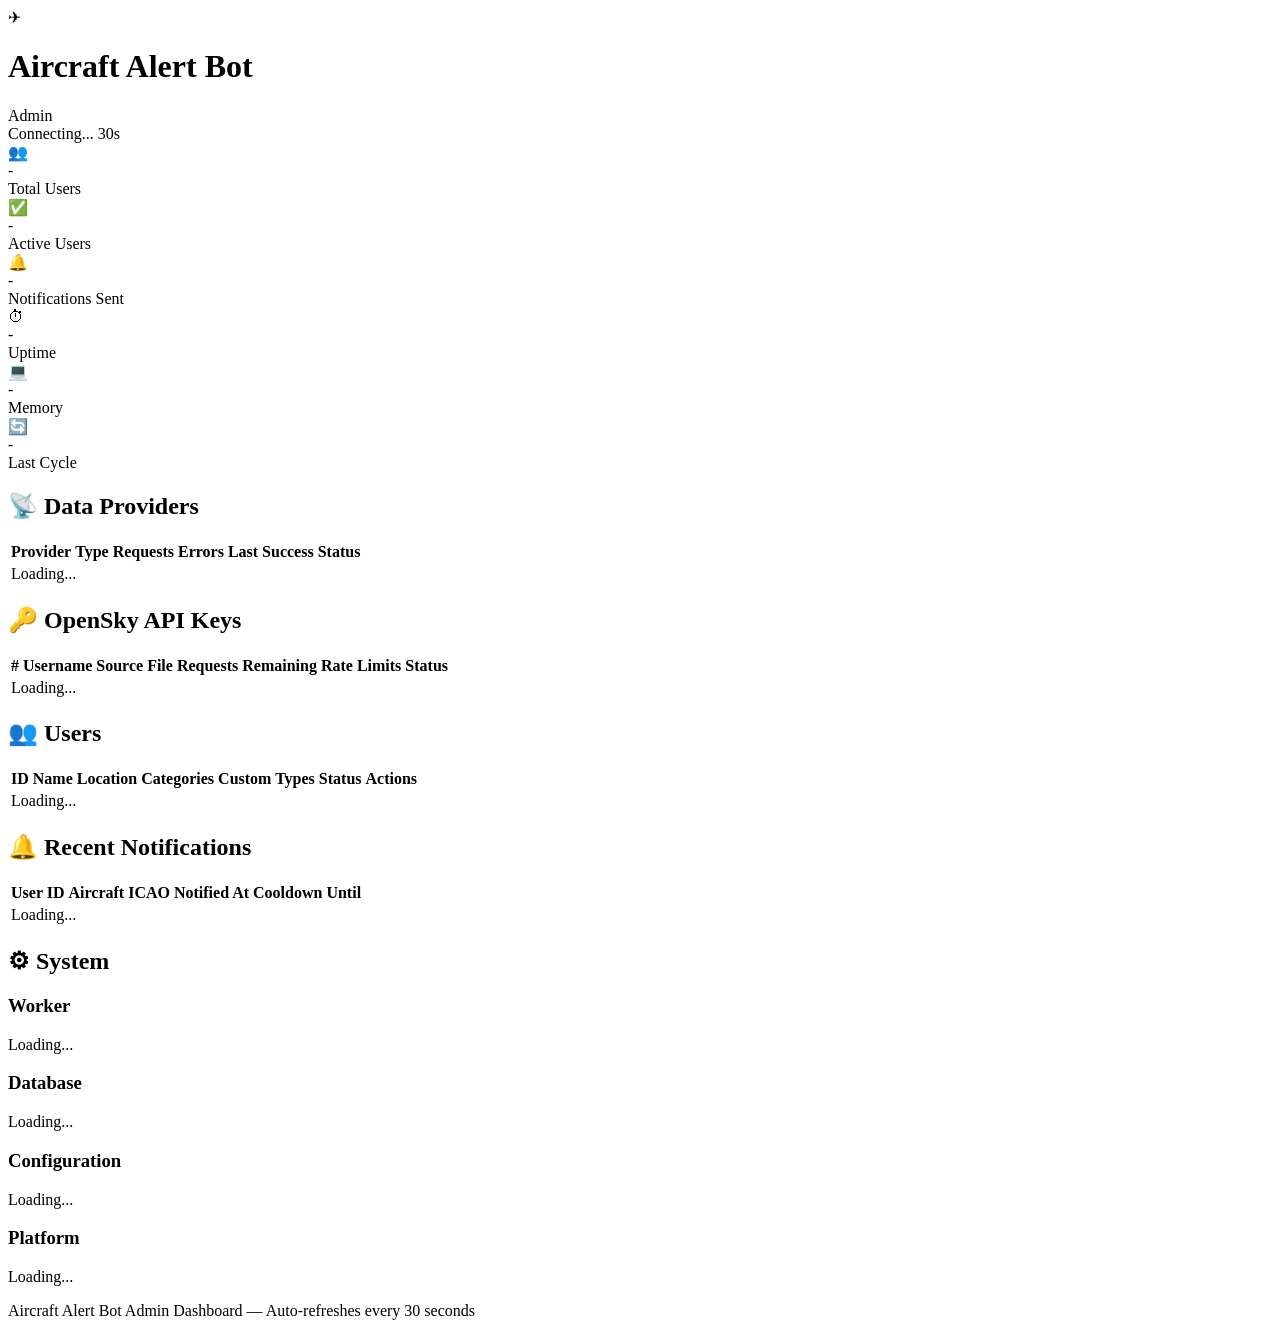
==== app/admin/static/admin.html @ d77fd0d8 "Made the first version 1.0" ====
<!DOCTYPE html>
<html lang="en">
<head>
    <meta charset="UTF-8">
    <meta name="viewport" content="width=device-width, initial-scale=1.0">
    <title>Aircraft Alert Bot - Admin Dashboard</title>
    <link rel="preconnect" href="https://fonts.googleapis.com">
    <link rel="preconnect" href="https://fonts.gstatic.com" crossorigin>
    <link href="https://fonts.googleapis.com/css2?family=Inter:wght@300;400;500;600;700&display=swap" rel="stylesheet">
    <link rel="stylesheet" href="/admin/admin.css">
</head>
<body>
    <!-- Header -->
    <header class="header">
        <div class="header-left">
            <span class="header-icon">&#9992;</span>
            <h1>Aircraft Alert Bot</h1>
            <span class="header-badge">Admin</span>
        </div>
        <div class="header-right">
            <span class="status-dot" id="statusDot"></span>
            <span class="status-text" id="statusText">Connecting...</span>
            <span class="refresh-timer" id="refreshTimer">30s</span>
        </div>
    </header>

    <!-- Main Content -->
    <main class="dashboard">

        <!-- Overview Cards Row -->
        <section class="cards-row" id="overviewCards">
            <div class="card stat-card">
                <div class="stat-icon">&#128101;</div>
                <div class="stat-body">
                    <div class="stat-value" id="totalUsers">-</div>
                    <div class="stat-label">Total Users</div>
                </div>
            </div>
            <div class="card stat-card">
                <div class="stat-icon">&#9989;</div>
                <div class="stat-body">
                    <div class="stat-value" id="activeUsers">-</div>
                    <div class="stat-label">Active Users</div>
                </div>
            </div>
            <div class="card stat-card">
                <div class="stat-icon">&#128276;</div>
                <div class="stat-body">
                    <div class="stat-value" id="totalNotifications">-</div>
                    <div class="stat-label">Notifications Sent</div>
                </div>
            </div>
            <div class="card stat-card">
                <div class="stat-icon">&#9201;</div>
                <div class="stat-body">
                    <div class="stat-value" id="uptime">-</div>
                    <div class="stat-label">Uptime</div>
                </div>
            </div>
            <div class="card stat-card">
                <div class="stat-icon">&#128187;</div>
                <div class="stat-body">
                    <div class="stat-value" id="memoryUsage">-</div>
                    <div class="stat-label">Memory</div>
                </div>
            </div>
            <div class="card stat-card">
                <div class="stat-icon">&#128260;</div>
                <div class="stat-body">
                    <div class="stat-value" id="lastCycle">-</div>
                    <div class="stat-label">Last Cycle</div>
                </div>
            </div>
        </section>

        <!-- Providers Section -->
        <section class="section">
            <h2 class="section-title">&#128225; Data Providers</h2>
            <div class="table-wrapper card">
                <table class="data-table" id="providersTable">
                    <thead>
                        <tr>
                            <th>Provider</th>
                            <th>Type</th>
                            <th>Requests</th>
                            <th>Errors</th>
                            <th>Last Success</th>
                            <th>Status</th>
                        </tr>
                    </thead>
                    <tbody id="providersBody">
                        <tr><td colspan="6" class="loading">Loading...</td></tr>
                    </tbody>
                </table>
            </div>
        </section>

        <!-- API Keys Section -->
        <section class="section">
            <h2 class="section-title">&#128273; OpenSky API Keys</h2>
            <div class="table-wrapper card">
                <table class="data-table" id="keysTable">
                    <thead>
                        <tr>
                            <th>#</th>
                            <th>Username</th>
                            <th>Source File</th>
                            <th>Requests</th>
                            <th>Remaining</th>
                            <th>Rate Limits</th>
                            <th>Status</th>
                        </tr>
                    </thead>
                    <tbody id="keysBody">
                        <tr><td colspan="7" class="loading">Loading...</td></tr>
                    </tbody>
                </table>
            </div>
        </section>

        <!-- Users Section -->
        <section class="section">
            <h2 class="section-title">&#128101; Users</h2>
            <div class="table-wrapper card">
                <table class="data-table" id="usersTable">
                    <thead>
                        <tr>
                            <th>ID</th>
                            <th>Name</th>
                            <th>Location</th>
                            <th>Categories</th>
                            <th>Custom Types</th>
                            <th>Status</th>
                            <th>Actions</th>
                        </tr>
                    </thead>
                    <tbody id="usersBody">
                        <tr><td colspan="7" class="loading">Loading...</td></tr>
                    </tbody>
                </table>
            </div>
        </section>

        <!-- Notifications Section -->
        <section class="section">
            <h2 class="section-title">&#128276; Recent Notifications</h2>
            <div class="table-wrapper card">
                <table class="data-table" id="notificationsTable">
                    <thead>
                        <tr>
                            <th>User ID</th>
                            <th>Aircraft ICAO</th>
                            <th>Notified At</th>
                            <th>Cooldown Until</th>
                        </tr>
                    </thead>
                    <tbody id="notificationsBody">
                        <tr><td colspan="4" class="loading">Loading...</td></tr>
                    </tbody>
                </table>
            </div>
        </section>

        <!-- System Section -->
        <section class="section">
            <h2 class="section-title">&#9881; System</h2>
            <div class="system-grid" id="systemGrid">
                <div class="card system-card">
                    <h3>Worker</h3>
                    <div id="systemWorker" class="system-details">Loading...</div>
                </div>
                <div class="card system-card">
                    <h3>Database</h3>
                    <div id="systemDatabase" class="system-details">Loading...</div>
                </div>
                <div class="card system-card">
                    <h3>Configuration</h3>
                    <div id="systemConfig" class="system-details">Loading...</div>
                </div>
                <div class="card system-card">
                    <h3>Platform</h3>
                    <div id="systemPlatform" class="system-details">Loading...</div>
                </div>
            </div>
        </section>
    </main>

    <footer class="footer">
        <p>Aircraft Alert Bot Admin Dashboard &mdash; Auto-refreshes every 30 seconds</p>
    </footer>

    <script src="/admin/admin.js"></script>
</body>
</html>
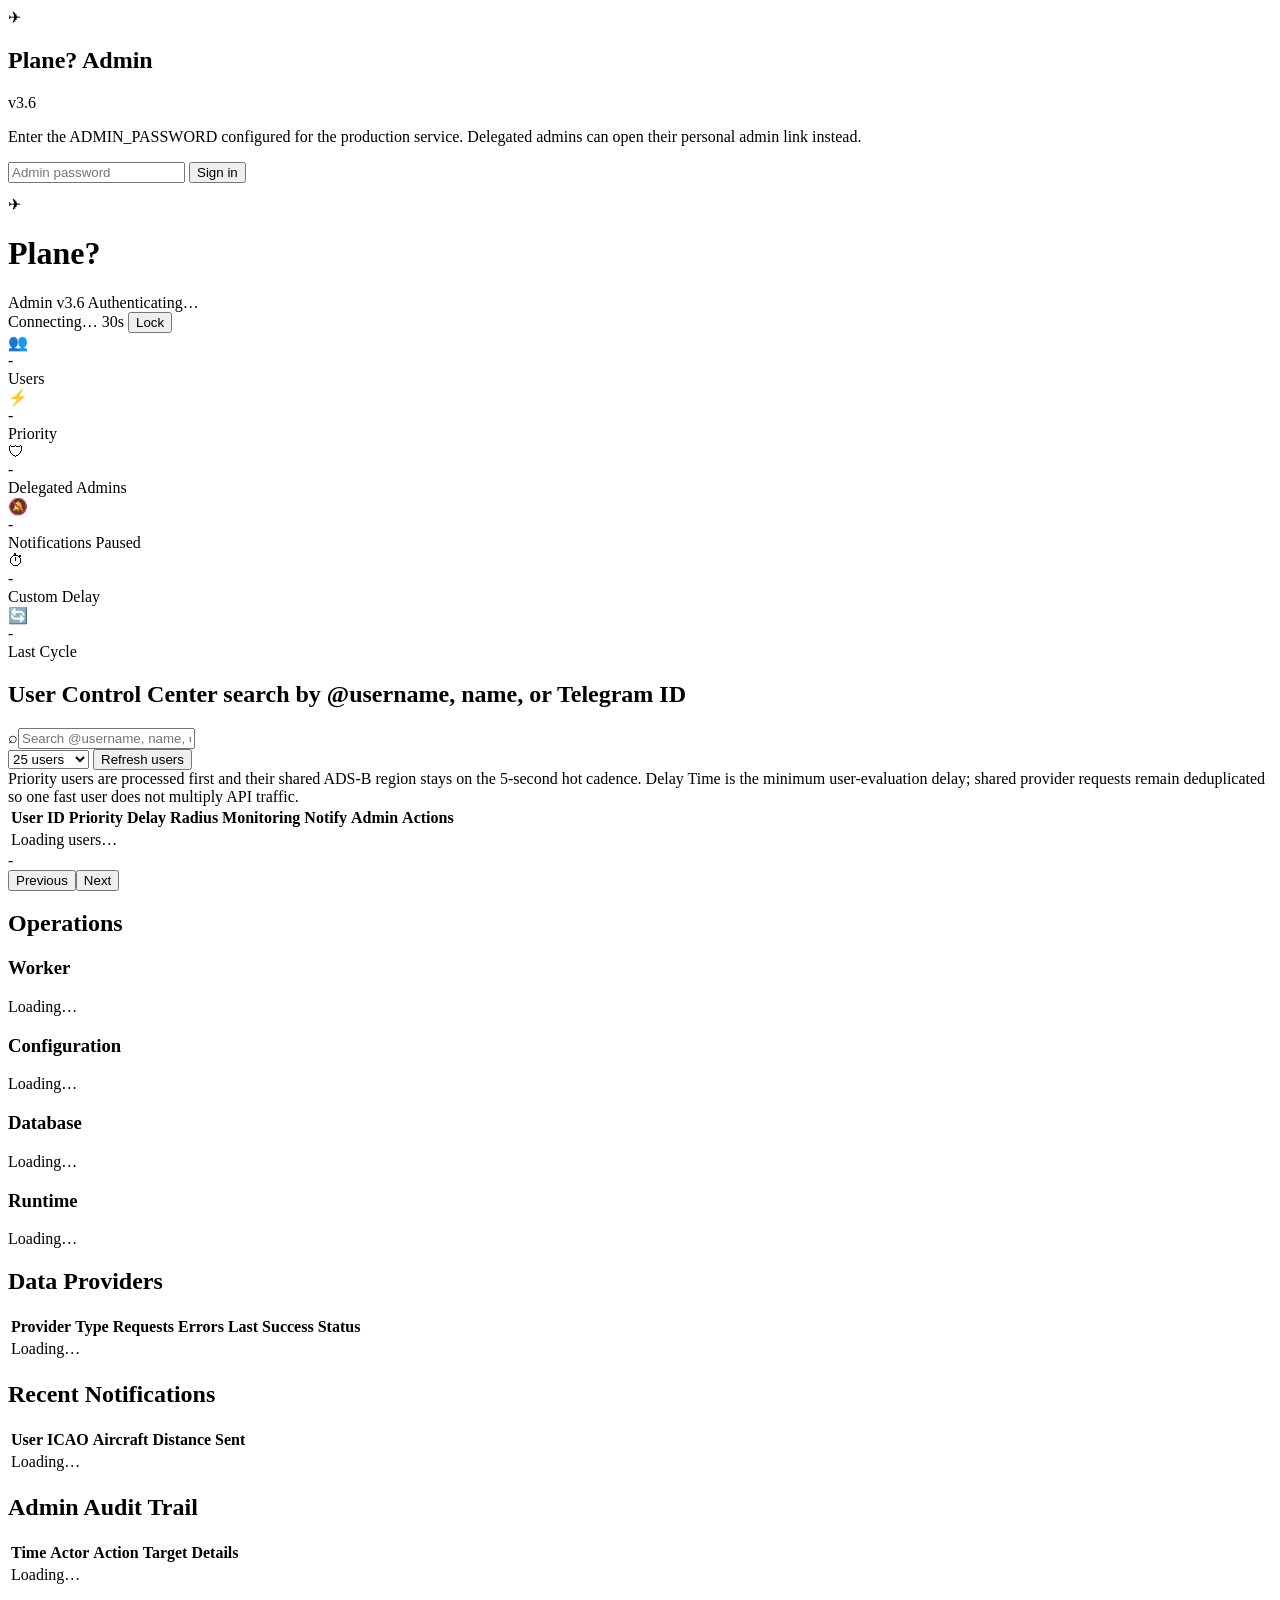
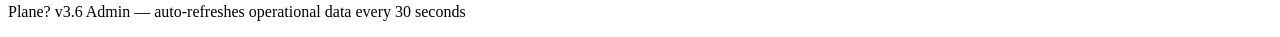
==== commit d9633007: "Redesign admin dashboard for Plane v3.6 controls" ====
--- a/app/admin/static/admin.html
+++ b/app/admin/static/admin.html
@@ -3,192 +3,101 @@
 <head>
     <meta charset="UTF-8">
     <meta name="viewport" content="width=device-width, initial-scale=1.0">
-    <title>Aircraft Alert Bot - Admin Dashboard</title>
+    <title>Plane? v3.6 — Admin</title>
     <link rel="preconnect" href="https://fonts.googleapis.com">
     <link rel="preconnect" href="https://fonts.gstatic.com" crossorigin>
     <link href="https://fonts.googleapis.com/css2?family=Inter:wght@300;400;500;600;700&display=swap" rel="stylesheet">
     <link rel="stylesheet" href="/admin/admin.css">
+    <link rel="stylesheet" href="/admin/v36.css">
 </head>
 <body>
-    <!-- Header -->
+    <div class="login-gate" id="loginGate">
+        <div class="card login-card">
+            <div class="header-left" style="margin-bottom:14px">
+                <span class="header-icon">✈</span>
+                <div><h2>Plane? Admin</h2><span class="header-badge">v3.6</span></div>
+            </div>
+            <p>Enter the ADMIN_PASSWORD configured for the production service. Delegated admins can open their personal admin link instead.</p>
+            <div class="login-row">
+                <input class="input" id="adminPassword" type="password" autocomplete="current-password" placeholder="Admin password">
+                <button class="btn btn-primary" id="loginButton">Sign in</button>
+            </div>
+            <p id="loginError" style="color:var(--danger);margin:12px 0 0"></p>
+        </div>
+    </div>
+
     <header class="header">
         <div class="header-left">
-            <span class="header-icon">&#9992;</span>
-            <h1>Aircraft Alert Bot</h1>
-            <span class="header-badge">Admin</span>
+            <span class="header-icon">✈</span>
+            <h1>Plane?</h1>
+            <span class="header-badge">Admin v3.6</span>
+            <span class="session-pill" id="sessionPill">Authenticating…</span>
         </div>
         <div class="header-right">
             <span class="status-dot" id="statusDot"></span>
-            <span class="status-text" id="statusText">Connecting...</span>
+            <span class="status-text" id="statusText">Connecting…</span>
             <span class="refresh-timer" id="refreshTimer">30s</span>
+            <button class="btn" id="logoutButton">Lock</button>
         </div>
     </header>
 
-    <!-- Main Content -->
     <main class="dashboard">
+        <section class="cards-row admin-stat-row">
+            <div class="card stat-card"><div class="stat-icon">👥</div><div><div class="stat-value" id="totalUsers">-</div><div class="stat-label">Users</div></div></div>
+            <div class="card stat-card"><div class="stat-icon">⚡</div><div><div class="stat-value" id="priorityUsers">-</div><div class="stat-label">Priority</div></div></div>
+            <div class="card stat-card"><div class="stat-icon">🛡</div><div><div class="stat-value" id="delegatedAdmins">-</div><div class="stat-label">Delegated Admins</div></div></div>
+            <div class="card stat-card"><div class="stat-icon">🔕</div><div><div class="stat-value" id="pausedUsers">-</div><div class="stat-label">Notifications Paused</div></div></div>
+            <div class="card stat-card"><div class="stat-icon">⏱</div><div><div class="stat-value" id="customDelayUsers">-</div><div class="stat-label">Custom Delay</div></div></div>
+            <div class="card stat-card"><div class="stat-icon">🔄</div><div><div class="stat-value" id="lastCycle">-</div><div class="stat-label">Last Cycle</div></div></div>
+        </section>
 
-        <!-- Overview Cards Row -->
-        <section class="cards-row" id="overviewCards">
-            <div class="card stat-card">
-                <div class="stat-icon">&#128101;</div>
-                <div class="stat-body">
-                    <div class="stat-value" id="totalUsers">-</div>
-                    <div class="stat-label">Total Users</div>
+        <section class="section">
+            <h2 class="section-title">User Control Center <span class="inline-note">search by @username, name, or Telegram ID</span></h2>
+            <div class="card">
+                <div class="admin-toolbar">
+                    <div class="search-wrap"><span class="search-icon">⌕</span><input class="input" id="userSearch" placeholder="Search @username, name, or ID"></div>
+                    <select class="select" id="pageSize"><option value="25">25 users</option><option value="50">50 users</option><option value="100">100 users</option></select>
+                    <button class="btn" id="refreshUsers">Refresh users</button>
                 </div>
-            </div>
-            <div class="card stat-card">
-                <div class="stat-icon">&#9989;</div>
-                <div class="stat-body">
-                    <div class="stat-value" id="activeUsers">-</div>
-                    <div class="stat-label">Active Users</div>
+                <div class="helper">Priority users are processed first and their shared ADS-B region stays on the 5-second hot cadence. Delay Time is the minimum user-evaluation delay; shared provider requests remain deduplicated so one fast user does not multiply API traffic.</div>
+                <div class="table-wrapper">
+                    <table class="data-table control-table">
+                        <thead><tr><th>User</th><th>ID</th><th>Priority</th><th>Delay</th><th>Radius</th><th>Monitoring</th><th>Notify</th><th>Admin</th><th>Actions</th></tr></thead>
+                        <tbody id="usersBody"><tr><td colspan="9" class="loading">Loading users…</td></tr></tbody>
+                    </table>
                 </div>
-            </div>
-            <div class="card stat-card">
-                <div class="stat-icon">&#128276;</div>
-                <div class="stat-body">
-                    <div class="stat-value" id="totalNotifications">-</div>
-                    <div class="stat-label">Notifications Sent</div>
-                </div>
-            </div>
-            <div class="card stat-card">
-                <div class="stat-icon">&#9201;</div>
-                <div class="stat-body">
-                    <div class="stat-value" id="uptime">-</div>
-                    <div class="stat-label">Uptime</div>
-                </div>
-            </div>
-            <div class="card stat-card">
-                <div class="stat-icon">&#128187;</div>
-                <div class="stat-body">
-                    <div class="stat-value" id="memoryUsage">-</div>
-                    <div class="stat-label">Memory</div>
-                </div>
-            </div>
-            <div class="card stat-card">
-                <div class="stat-icon">&#128260;</div>
-                <div class="stat-body">
-                    <div class="stat-value" id="lastCycle">-</div>
-                    <div class="stat-label">Last Cycle</div>
-                </div>
+                <div class="pagination"><span id="usersPageInfo">-</span><div class="action-stack"><button class="btn" id="prevUsers">Previous</button><button class="btn" id="nextUsers">Next</button></div></div>
             </div>
         </section>
 
-        <!-- Providers Section -->
         <section class="section">
-            <h2 class="section-title">&#128225; Data Providers</h2>
-            <div class="table-wrapper card">
-                <table class="data-table" id="providersTable">
-                    <thead>
-                        <tr>
-                            <th>Provider</th>
-                            <th>Type</th>
-                            <th>Requests</th>
-                            <th>Errors</th>
-                            <th>Last Success</th>
-                            <th>Status</th>
-                        </tr>
-                    </thead>
-                    <tbody id="providersBody">
-                        <tr><td colspan="6" class="loading">Loading...</td></tr>
-                    </tbody>
-                </table>
+            <h2 class="section-title">Operations</h2>
+            <div class="system-grid">
+                <div class="card system-card"><h3>Worker</h3><div id="systemWorker" class="system-details">Loading…</div></div>
+                <div class="card system-card"><h3>Configuration</h3><div id="systemConfig" class="system-details">Loading…</div></div>
+                <div class="card system-card"><h3>Database</h3><div id="systemDatabase" class="system-details">Loading…</div></div>
+                <div class="card system-card"><h3>Runtime</h3><div id="systemPlatform" class="system-details">Loading…</div></div>
             </div>
         </section>
 
-        <!-- API Keys Section -->
         <section class="section">
-            <h2 class="section-title">&#128273; OpenSky API Keys</h2>
-            <div class="table-wrapper card">
-                <table class="data-table" id="keysTable">
-                    <thead>
-                        <tr>
-                            <th>#</th>
-                            <th>Username</th>
-                            <th>Source File</th>
-                            <th>Requests</th>
-                            <th>Remaining</th>
-                            <th>Rate Limits</th>
-                            <th>Status</th>
-                        </tr>
-                    </thead>
-                    <tbody id="keysBody">
-                        <tr><td colspan="7" class="loading">Loading...</td></tr>
-                    </tbody>
-                </table>
-            </div>
+            <h2 class="section-title">Data Providers</h2>
+            <div class="table-wrapper card"><table class="data-table"><thead><tr><th>Provider</th><th>Type</th><th>Requests</th><th>Errors</th><th>Last Success</th><th>Status</th></tr></thead><tbody id="providersBody"><tr><td colspan="6" class="loading">Loading…</td></tr></tbody></table></div>
         </section>
 
-        <!-- Users Section -->
         <section class="section">
-            <h2 class="section-title">&#128101; Users</h2>
-            <div class="table-wrapper card">
-                <table class="data-table" id="usersTable">
-                    <thead>
-                        <tr>
-                            <th>ID</th>
-                            <th>Name</th>
-                            <th>Location</th>
-                            <th>Categories</th>
-                            <th>Custom Types</th>
-                            <th>Status</th>
-                            <th>Actions</th>
-                        </tr>
-                    </thead>
-                    <tbody id="usersBody">
-                        <tr><td colspan="7" class="loading">Loading...</td></tr>
-                    </tbody>
-                </table>
-            </div>
+            <h2 class="section-title">Recent Notifications</h2>
+            <div class="table-wrapper card"><table class="data-table"><thead><tr><th>User</th><th>ICAO</th><th>Aircraft</th><th>Distance</th><th>Sent</th></tr></thead><tbody id="notificationsBody"><tr><td colspan="5" class="loading">Loading…</td></tr></tbody></table></div>
         </section>
 
-        <!-- Notifications Section -->
         <section class="section">
-            <h2 class="section-title">&#128276; Recent Notifications</h2>
-            <div class="table-wrapper card">
-                <table class="data-table" id="notificationsTable">
-                    <thead>
-                        <tr>
-                            <th>User ID</th>
-                            <th>Aircraft ICAO</th>
-                            <th>Notified At</th>
-                            <th>Cooldown Until</th>
-                        </tr>
-                    </thead>
-                    <tbody id="notificationsBody">
-                        <tr><td colspan="4" class="loading">Loading...</td></tr>
-                    </tbody>
-                </table>
-            </div>
-        </section>
-
-        <!-- System Section -->
-        <section class="section">
-            <h2 class="section-title">&#9881; System</h2>
-            <div class="system-grid" id="systemGrid">
-                <div class="card system-card">
-                    <h3>Worker</h3>
-                    <div id="systemWorker" class="system-details">Loading...</div>
-                </div>
-                <div class="card system-card">
-                    <h3>Database</h3>
-                    <div id="systemDatabase" class="system-details">Loading...</div>
-                </div>
-                <div class="card system-card">
-                    <h3>Configuration</h3>
-                    <div id="systemConfig" class="system-details">Loading...</div>
-                </div>
-                <div class="card system-card">
-                    <h3>Platform</h3>
-                    <div id="systemPlatform" class="system-details">Loading...</div>
-                </div>
-            </div>
+            <h2 class="section-title">Admin Audit Trail</h2>
+            <div class="table-wrapper card"><table class="data-table"><thead><tr><th>Time</th><th>Actor</th><th>Action</th><th>Target</th><th>Details</th></tr></thead><tbody id="auditBody"><tr><td colspan="5" class="loading">Loading…</td></tr></tbody></table></div>
         </section>
     </main>
 
-    <footer class="footer">
-        <p>Aircraft Alert Bot Admin Dashboard &mdash; Auto-refreshes every 30 seconds</p>
-    </footer>
-
-    <script src="/admin/admin.js"></script>
+    <footer class="footer"><p>Plane? v3.6 Admin — auto-refreshes operational data every 30 seconds</p></footer>
+    <div class="toast" id="toast"></div>
+    <script src="/admin/v36.js"></script>
 </body>
 </html>
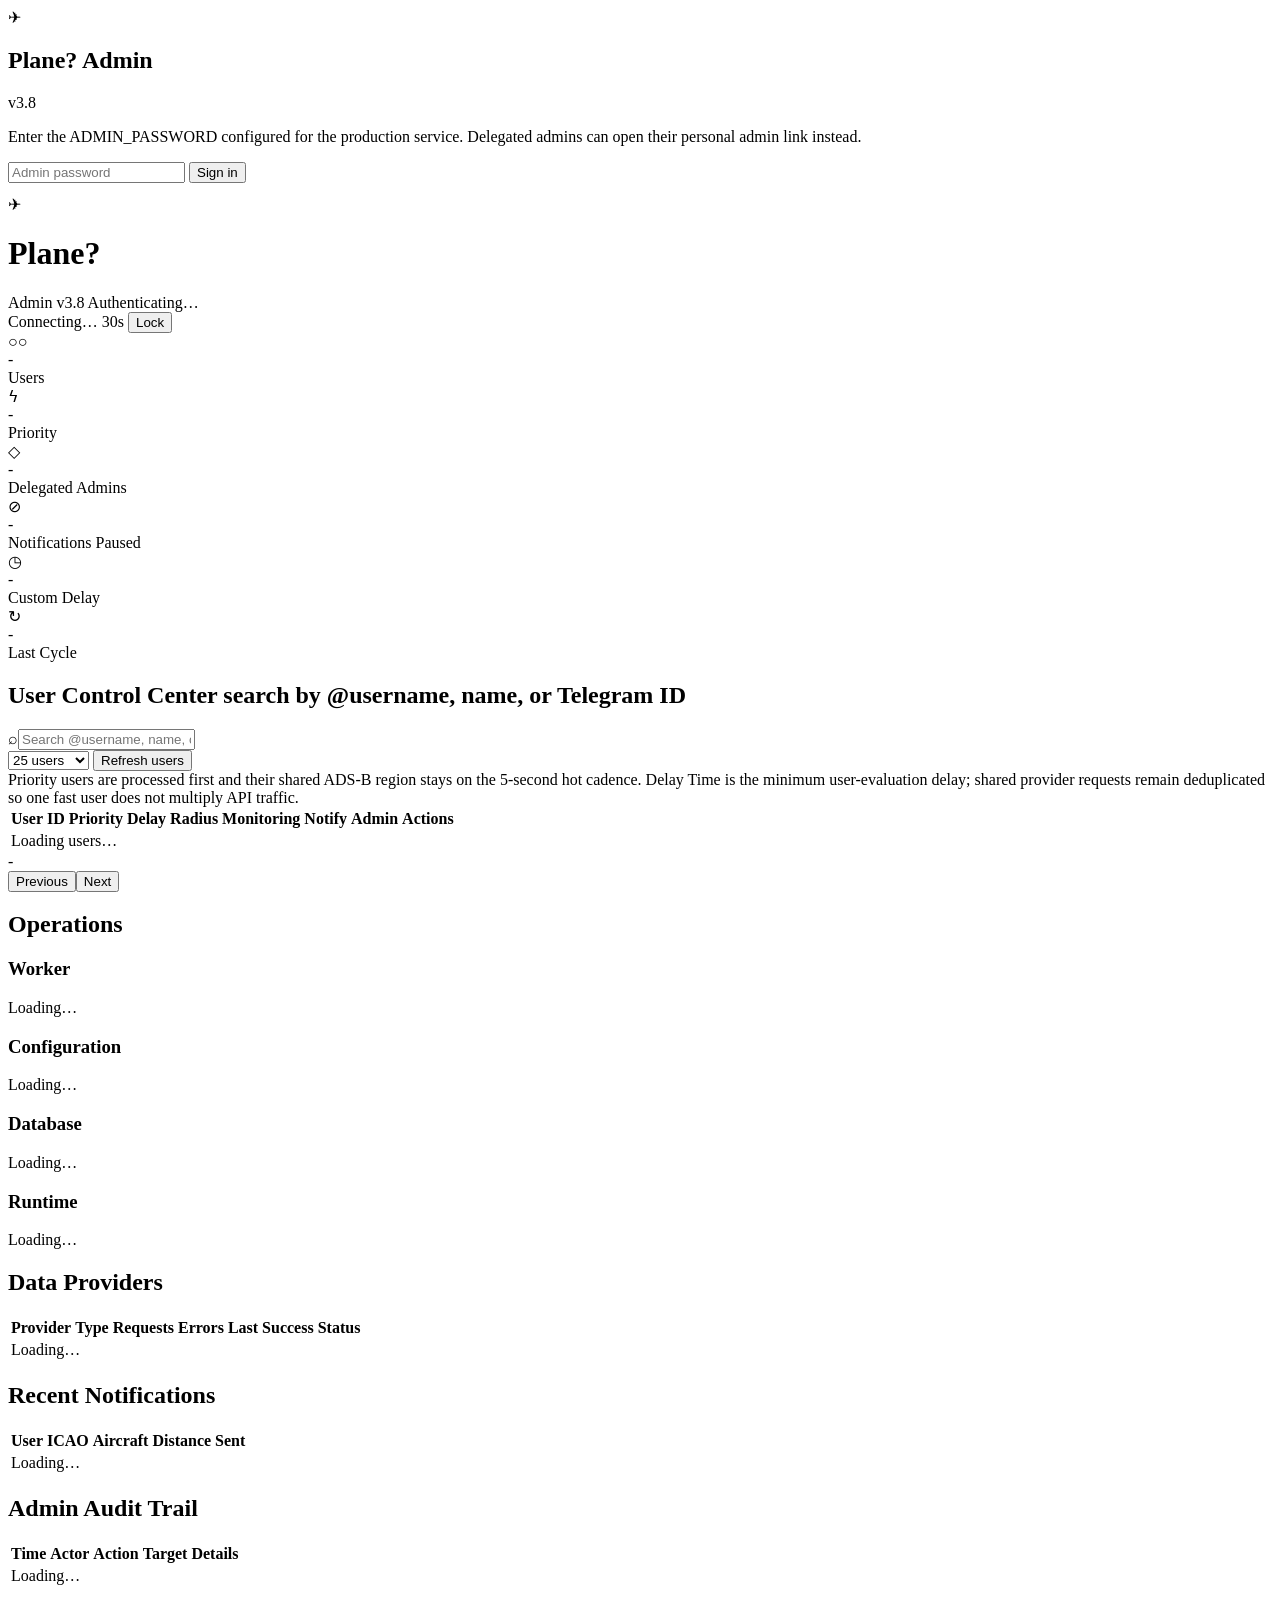
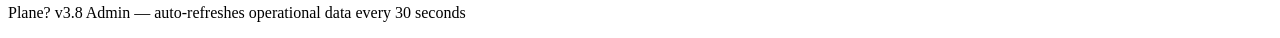
==== commit 6bb6494a: "v3.8: restyle admin icons in monochrome" ====
--- a/app/admin/static/admin.html
+++ b/app/admin/static/admin.html
@@ -3,7 +3,7 @@
 <head>
     <meta charset="UTF-8">
     <meta name="viewport" content="width=device-width, initial-scale=1.0">
-    <title>Plane? v3.6 — Admin</title>
+    <title>Plane? v3.8 — Aircraft Alert Bot Admin</title>
     <link rel="preconnect" href="https://fonts.googleapis.com">
     <link rel="preconnect" href="https://fonts.gstatic.com" crossorigin>
     <link href="https://fonts.googleapis.com/css2?family=Inter:wght@300;400;500;600;700&display=swap" rel="stylesheet">
@@ -14,8 +14,8 @@
     <div class="login-gate" id="loginGate">
         <div class="card login-card">
             <div class="header-left" style="margin-bottom:14px">
-                <span class="header-icon">✈</span>
-                <div><h2>Plane? Admin</h2><span class="header-badge">v3.6</span></div>
+                <span class="header-icon" aria-hidden="true">✈︎</span>
+                <div><h2>Plane? Admin</h2><span class="header-badge">v3.8</span></div>
             </div>
             <p>Enter the ADMIN_PASSWORD configured for the production service. Delegated admins can open their personal admin link instead.</p>
             <div class="login-row">
@@ -28,9 +28,9 @@
 
     <header class="header">
         <div class="header-left">
-            <span class="header-icon">✈</span>
+            <span class="header-icon" aria-hidden="true">✈︎</span>
             <h1>Plane?</h1>
-            <span class="header-badge">Admin v3.6</span>
+            <span class="header-badge">Admin v3.8</span>
             <span class="session-pill" id="sessionPill">Authenticating…</span>
         </div>
         <div class="header-right">
@@ -43,19 +43,19 @@
 
     <main class="dashboard">
         <section class="cards-row admin-stat-row">
-            <div class="card stat-card"><div class="stat-icon">👥</div><div><div class="stat-value" id="totalUsers">-</div><div class="stat-label">Users</div></div></div>
-            <div class="card stat-card"><div class="stat-icon">⚡</div><div><div class="stat-value" id="priorityUsers">-</div><div class="stat-label">Priority</div></div></div>
-            <div class="card stat-card"><div class="stat-icon">🛡</div><div><div class="stat-value" id="delegatedAdmins">-</div><div class="stat-label">Delegated Admins</div></div></div>
-            <div class="card stat-card"><div class="stat-icon">🔕</div><div><div class="stat-value" id="pausedUsers">-</div><div class="stat-label">Notifications Paused</div></div></div>
-            <div class="card stat-card"><div class="stat-icon">⏱</div><div><div class="stat-value" id="customDelayUsers">-</div><div class="stat-label">Custom Delay</div></div></div>
-            <div class="card stat-card"><div class="stat-icon">🔄</div><div><div class="stat-value" id="lastCycle">-</div><div class="stat-label">Last Cycle</div></div></div>
+            <div class="card stat-card"><div class="stat-icon" aria-hidden="true">○○</div><div><div class="stat-value" id="totalUsers">-</div><div class="stat-label">Users</div></div></div>
+            <div class="card stat-card"><div class="stat-icon" aria-hidden="true">ϟ</div><div><div class="stat-value" id="priorityUsers">-</div><div class="stat-label">Priority</div></div></div>
+            <div class="card stat-card"><div class="stat-icon" aria-hidden="true">◇</div><div><div class="stat-value" id="delegatedAdmins">-</div><div class="stat-label">Delegated Admins</div></div></div>
+            <div class="card stat-card"><div class="stat-icon" aria-hidden="true">⊘</div><div><div class="stat-value" id="pausedUsers">-</div><div class="stat-label">Notifications Paused</div></div></div>
+            <div class="card stat-card"><div class="stat-icon" aria-hidden="true">◷</div><div><div class="stat-value" id="customDelayUsers">-</div><div class="stat-label">Custom Delay</div></div></div>
+            <div class="card stat-card"><div class="stat-icon" aria-hidden="true">↻</div><div><div class="stat-value" id="lastCycle">-</div><div class="stat-label">Last Cycle</div></div></div>
         </section>
 
         <section class="section">
             <h2 class="section-title">User Control Center <span class="inline-note">search by @username, name, or Telegram ID</span></h2>
             <div class="card">
                 <div class="admin-toolbar">
-                    <div class="search-wrap"><span class="search-icon">⌕</span><input class="input" id="userSearch" placeholder="Search @username, name, or ID"></div>
+                    <div class="search-wrap"><span class="search-icon" aria-hidden="true">⌕</span><input class="input" id="userSearch" placeholder="Search @username, name, or ID"></div>
                     <select class="select" id="pageSize"><option value="25">25 users</option><option value="50">50 users</option><option value="100">100 users</option></select>
                     <button class="btn" id="refreshUsers">Refresh users</button>
                 </div>
@@ -96,7 +96,7 @@
         </section>
     </main>
 
-    <footer class="footer"><p>Plane? v3.6 Admin — auto-refreshes operational data every 30 seconds</p></footer>
+    <footer class="footer"><p>Plane? v3.8 Admin — auto-refreshes operational data every 30 seconds</p></footer>
     <div class="toast" id="toast"></div>
     <script src="/admin/v36.js"></script>
 </body>
